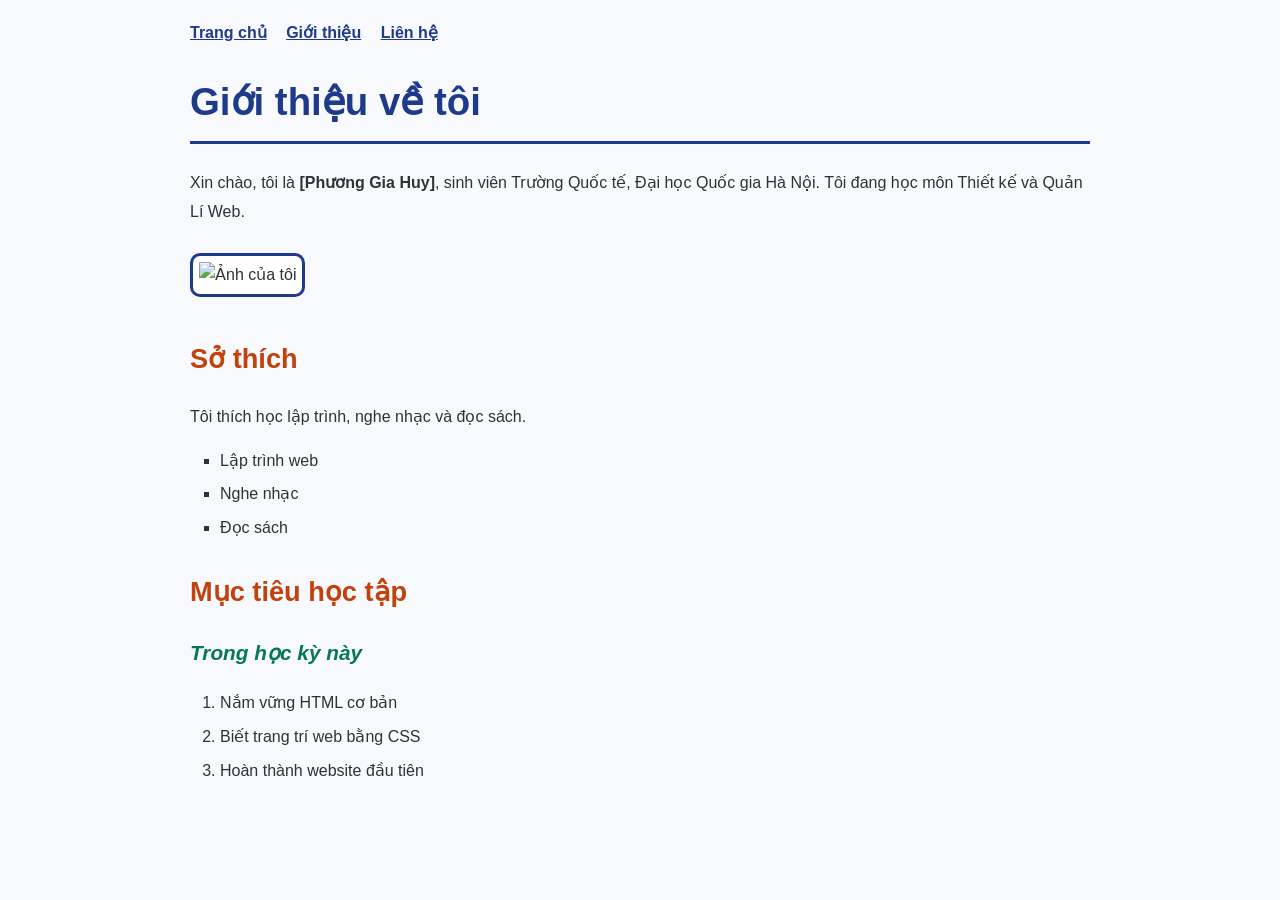
==== project/about.html @ eaeccf90 "HW4: Add external CSS and style About page" ====
<!DOCTYPE html>
<html lang="vi">
<head>
  <meta charset="UTF-8">
  <title>Giới thiệu</title>
  <link rel="stylesheet" href="css/style.css">
</head>
<body>
  <nav>
    <a href="index.html">Trang chủ</a>
    <a href="about.html">Giới thiệu</a>
    <a href="contact.html">Liên hệ</a>
  </nav>
  <h1>Giới thiệu về tôi</h1>

  <p>Xin chào, tôi là <strong>[Phương Gia Huy]</strong>, sinh viên Trường Quốc tế, Đại học Quốc gia Hà Nội. Tôi đang học môn Thiết kế và Quản Lí Web.</p>

  <img src="images/avatar.jpg" alt="Ảnh của tôi" width="300">

  <h2>Sở thích</h2>
  <p>Tôi thích học lập trình, nghe nhạc và đọc sách.</p>
  <ul>
    <li>Lập trình web</li>
    <li>Nghe nhạc</li>
    <li>Đọc sách</li>
  </ul>

  <h2>Mục tiêu học tập</h2>
  <h3>Trong học kỳ này</h3>
  <ol>
    <li>Nắm vững HTML cơ bản</li>
    <li>Biết trang trí web bằng CSS</li>
    <li>Hoàn thành website đầu tiên</li>
  </ol>
</body>
</html>
---- project/css/style.css ----
/* ===== BODY: nền, màu chữ, font, cỡ chữ ===== */
body {
  background-color: #f7f9fc;
  color: #2d3436;
  font-family: Arial, Verdana, sans-serif;
  font-size: 16px;
  line-height: 1.6;
  margin: 0 auto;
  max-width: 900px;
  padding: 20px;
}

/* ===== ĐỀ MỤC: 3 cấp khác nhau ===== */
h1 {
  color: #1e3a8a;
  font-size: 2.4em;
  border-bottom: 3px solid #1e3a8a;
  padding-bottom: 8px;
}

h2 {
  color: #c2410c;
  font-size: 1.7em;
  margin-top: 30px;
}

h3 {
  color: #047857;
  font-size: 1.3em;
  font-style: italic;
}

/* ===== ĐOẠN VĂN ===== */
p {
  line-height: 1.8;
  margin: 0 0 16px 0;
}

/* ===== HÌNH ẢNH ===== */
img {
  max-width: 100%;
  height: auto;
  border: 3px solid #1e3a8a;
  border-radius: 10px;
  padding: 6px;
  margin: 10px 0;
  background-color: #ffffff;
}

/* ===== DANH SÁCH ===== */
ul {
  list-style-type: square;
  padding-left: 30px;
}

ol {
  padding-left: 30px;
}

li {
  margin-bottom: 8px;
}

/* ===== MENU (dùng chung cho cả 3 trang) ===== */
nav a {
  color: #1e3a8a;
  margin-right: 15px;
  font-weight: bold;
}
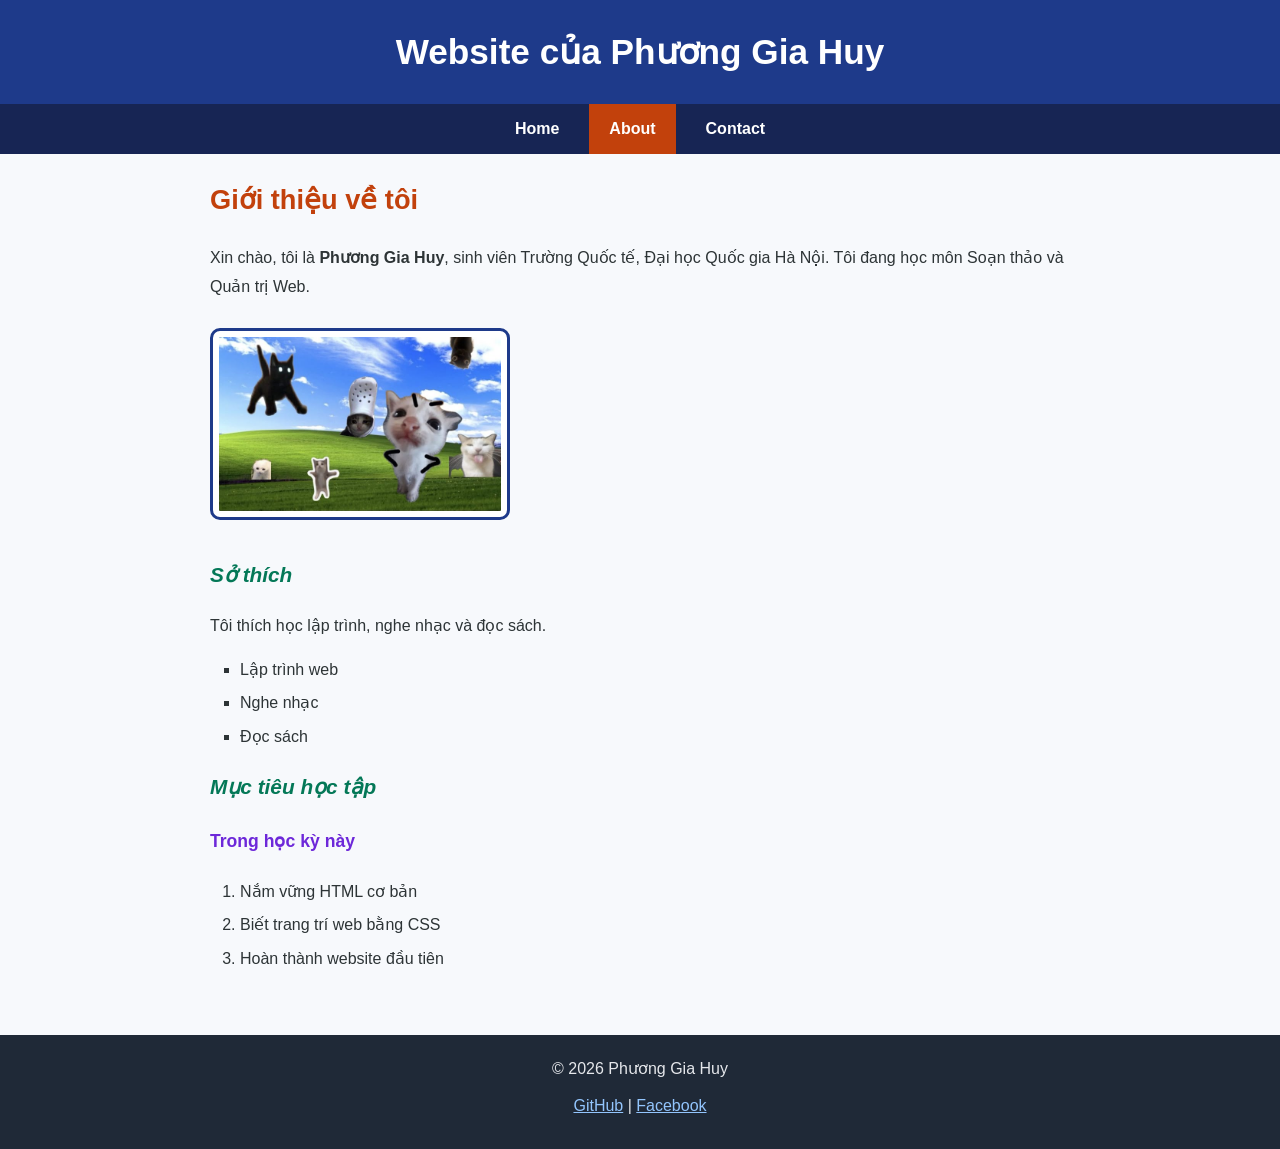
==== commit 350ff60d: "HW5: Add semantic HTML layout and style" ====
--- a/project/about.html
+++ b/project/about.html
@@ -2,35 +2,55 @@
 <html lang="vi">
 <head>
   <meta charset="UTF-8">
+  <meta name="viewport" content="width=device-width, initial-scale=1.0">
   <title>Giới thiệu</title>
   <link rel="stylesheet" href="css/style.css">
 </head>
 <body>
+
+  <header>
+    <h1>Website của Phương Gia Huy</h1>
+  </header>
+
   <nav>
-    <a href="index.html">Trang chủ</a>
-    <a href="about.html">Giới thiệu</a>
-    <a href="contact.html">Liên hệ</a>
+    <ul>
+      <li><a href="index.html">Home</a></li>
+      <li><a href="about.html" class="active">About</a></li>
+      <li><a href="contact.html">Contact</a></li>
+    </ul>
   </nav>
-  <h1>Giới thiệu về tôi</h1>
 
-  <p>Xin chào, tôi là <strong>[Phương Gia Huy]</strong>, sinh viên Trường Quốc tế, Đại học Quốc gia Hà Nội. Tôi đang học môn Thiết kế và Quản Lí Web.</p>
+  <main>
+    <h2>Giới thiệu về tôi</h2>
 
-  <img src="images/avatar.jpg" alt="Ảnh của tôi" width="300">
+    <p>Xin chào, tôi là <strong>Phương Gia Huy</strong>, sinh viên Trường Quốc tế, Đại học Quốc gia Hà Nội. Tôi đang học môn Soạn thảo và Quản trị Web.</p>
 
-  <h2>Sở thích</h2>
-  <p>Tôi thích học lập trình, nghe nhạc và đọc sách.</p>
-  <ul>
-    <li>Lập trình web</li>
-    <li>Nghe nhạc</li>
-    <li>Đọc sách</li>
-  </ul>
+    <img src="images/avatar.jpg" alt="Ảnh của tôi" width="300">
 
-  <h2>Mục tiêu học tập</h2>
-  <h3>Trong học kỳ này</h3>
-  <ol>
-    <li>Nắm vững HTML cơ bản</li>
-    <li>Biết trang trí web bằng CSS</li>
-    <li>Hoàn thành website đầu tiên</li>
-  </ol>
+    <h3>Sở thích</h3>
+    <p>Tôi thích học lập trình, nghe nhạc và đọc sách.</p>
+    <ul>
+      <li>Lập trình web</li>
+      <li>Nghe nhạc</li>
+      <li>Đọc sách</li>
+    </ul>
+
+    <h3>Mục tiêu học tập</h3>
+    <h4>Trong học kỳ này</h4>
+    <ol>
+      <li>Nắm vững HTML cơ bản</li>
+      <li>Biết trang trí web bằng CSS</li>
+      <li>Hoàn thành website đầu tiên</li>
+    </ol>
+  </main>
+
+  <footer>
+    <p>&copy; 2026 Phương Gia Huy</p>
+    <p>
+      <a href="https://github.com/HaiSapa">GitHub</a> |
+      <a href="https://www.facebook.com/">Facebook</a>
+    </p>
+  </footer>
+
 </body>
 </html>
--- a/project/css/style.css
+++ b/project/css/style.css
@@ -1,16 +1,20 @@
-/* ===== BODY: nền, màu chữ, font, cỡ chữ ===== */
+/* ===== CHUNG: reset và nền tảng ===== */
+* {
+  box-sizing: border-box;
+}
+
 body {
   background-color: #f7f9fc;
   color: #2d3436;
   font-family: Arial, Verdana, sans-serif;
   font-size: 16px;
   line-height: 1.6;
-  margin: 0 auto;
-  max-width: 900px;
-  padding: 20px;
+  margin: 0;                      /* bỏ margin mặc định */
+  padding: 0;
+  width: 100%;                    /* bố cục full chiều rộng */
 }
 
-/* ===== ĐỀ MỤC: 3 cấp khác nhau ===== */
+/* ===== ĐỀ MỤC ===== */
 h1 {
   color: #1e3a8a;
   font-size: 2.4em;
@@ -28,6 +32,11 @@
   color: #047857;
   font-size: 1.3em;
   font-style: italic;
+}
+
+h4 {
+  color: #6d28d9;
+  font-size: 1.1em;
 }
 
 /* ===== ĐOẠN VĂN ===== */
@@ -61,9 +70,118 @@
   margin-bottom: 8px;
 }
 
-/* ===== MENU (dùng chung cho cả 3 trang) ===== */
+/* ===== HEADER ===== */
+header {
+  background-color: #1e3a8a;      /* nền xanh đậm */
+  color: #ffffff;                 /* chữ trắng */
+  padding: 24px 20px;
+  text-align: center;             /* căn giữa */
+}
+
+header h1 {
+  color: #ffffff;
+  border-bottom: none;
+  margin: 0;
+  padding: 0;
+  font-size: 2.2em;
+}
+
+/* ===== NAV: thanh điều hướng ngang ===== */
+nav {
+  background-color: #172554;
+}
+
+nav ul {
+  list-style: none;               /* bỏ dấu chấm đầu dòng */
+  margin: 0;
+  padding: 0;
+  display: flex;                  /* các liên kết nằm hàng ngang */
+  justify-content: center;
+  flex-wrap: wrap;
+  gap: 10px;                      /* khoảng cách giữa các liên kết */
+}
+
+nav li {
+  margin: 0;
+}
+
 nav a {
-  color: #1e3a8a;
-  margin-right: 15px;
+  display: inline-block;
+  color: #ffffff;
+  padding: 12px 20px;
+  text-decoration: none;
   font-weight: bold;
 }
+
+nav a:hover,
+nav a.active {
+  background-color: #c2410c;      /* trang hiện tại / khi rê chuột */
+}
+
+/* ===== MAIN: vùng nội dung chính ===== */
+main {
+  max-width: 900px;
+  padding: 24px 20px;             /* padding hai bên */
+}
+
+/* trang không có sidebar (about, contact): căn giữa main */
+body > main {
+  margin: 0 auto;
+}
+
+main > h2:first-child {
+  margin-top: 0;
+}
+
+/* ===== BỐ CỤC HAI CỘT: main + aside ===== */
+.layout {
+  display: flex;
+  gap: 24px;
+  max-width: 1100px;
+  margin: 0 auto;                 /* căn giữa */
+  padding: 0 20px;
+}
+
+.layout main {
+  flex: 3;                        /* cột chính ~ 70% */
+  padding: 24px 0;
+}
+
+aside {
+  flex: 1;                        /* cột phụ ~ 25% */
+  align-self: flex-start;
+  background-color: #e8eefc;
+  border-radius: 10px;
+  padding: 16px 20px;
+  margin-top: 24px;
+}
+
+aside h3 {
+  margin-top: 0;
+}
+
+/* ===== FOOTER ===== */
+footer {
+  background-color: #1f2937;      /* khác màu header */
+  color: #e5e7eb;
+  text-align: center;
+  padding: 20px;
+  margin-top: 24px;
+  clear: both;
+}
+
+footer p {
+  margin: 0 0 8px 0;
+}
+
+footer a {
+  color: #93c5fd;
+}
+
+/* ===== MÀN HÌNH NHỎ: xếp một cột ===== */
+@media (max-width: 700px) {
+  .layout {
+    flex-direction: column;
+    gap: 0;
+  }
+}
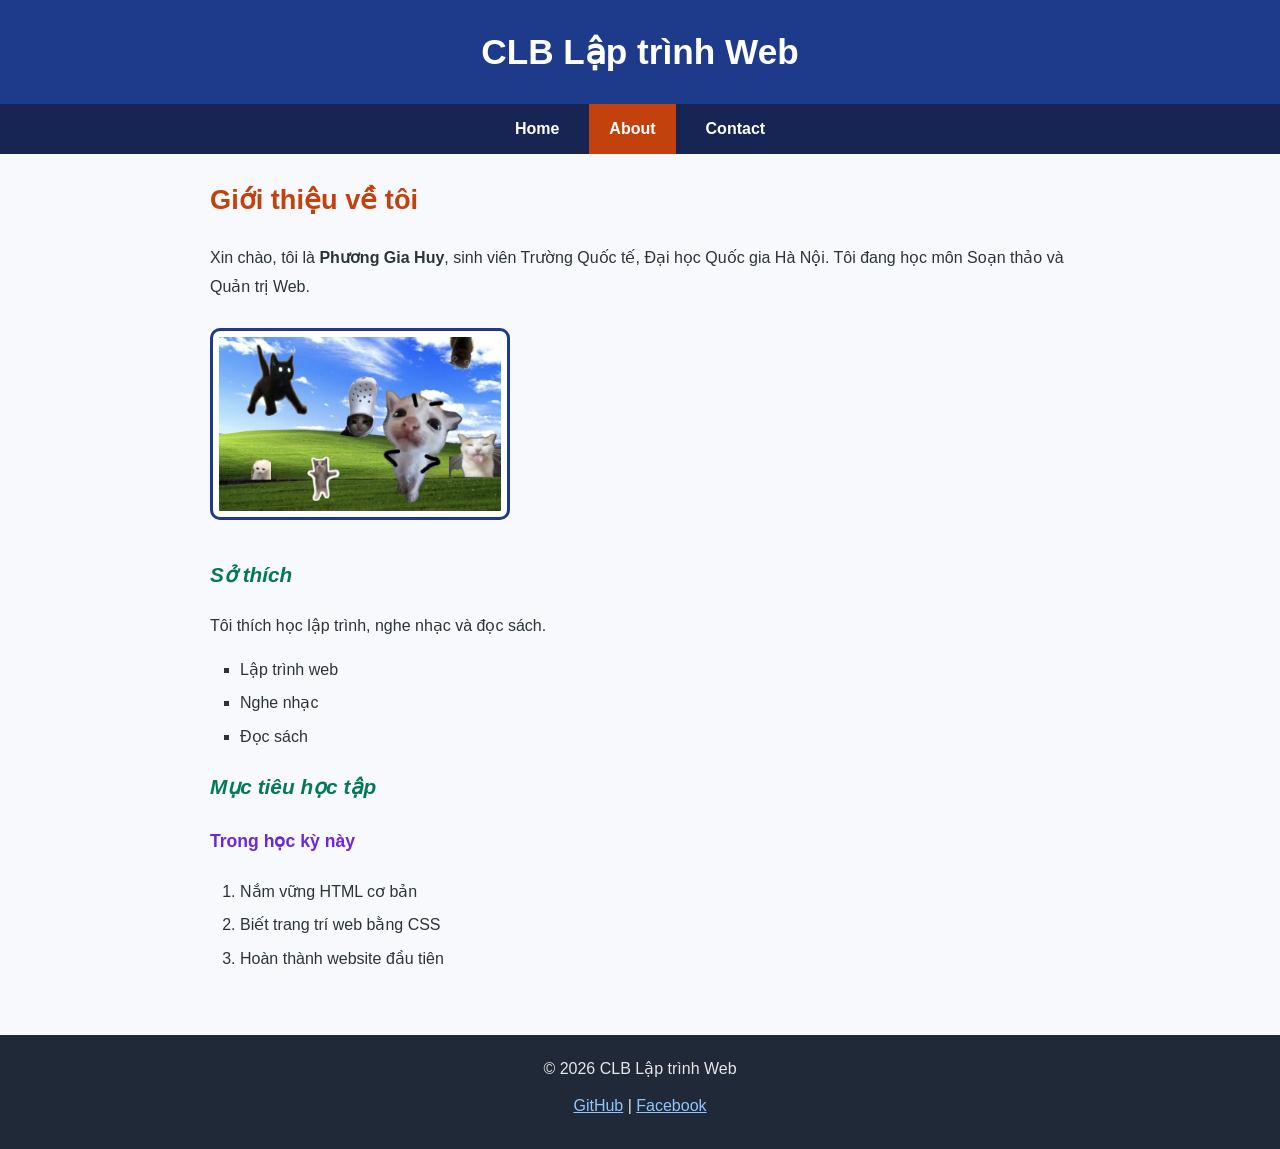
==== commit 9d15574c: "HW6: Complete 3-page mini-site with navigation" ====
--- a/project/about.html
+++ b/project/about.html
@@ -9,7 +9,7 @@
 <body>
 
   <header>
-    <h1>Website của Phương Gia Huy</h1>
+    <h1>CLB Lập trình Web</h1>
   </header>
 
   <nav>
@@ -45,7 +45,7 @@
   </main>
 
   <footer>
-    <p>&copy; 2026 Phương Gia Huy</p>
+    <p>&copy; 2026 CLB Lập trình Web</p>
     <p>
       <a href="https://github.com/HaiSapa">GitHub</a> |
       <a href="https://www.facebook.com/">Facebook</a>
--- a/project/css/style.css
+++ b/project/css/style.css
@@ -185,3 +185,29 @@
     gap: 0;
   }
 }
+
+/* ===== BÀI 6: các mục trong trang chủ và trang liên hệ ===== */
+main section {
+  margin-bottom: 8px;
+}
+
+main section:first-child > h2 {
+  margin-top: 0;
+}
+
+.photos {
+  display: flex;
+  gap: 16px;
+  flex-wrap: wrap;
+}
+
+figure {
+  margin: 0;
+}
+
+figcaption {
+  font-size: 0.9em;
+  font-style: italic;
+  color: #636e72;
+  text-align: center;
+}
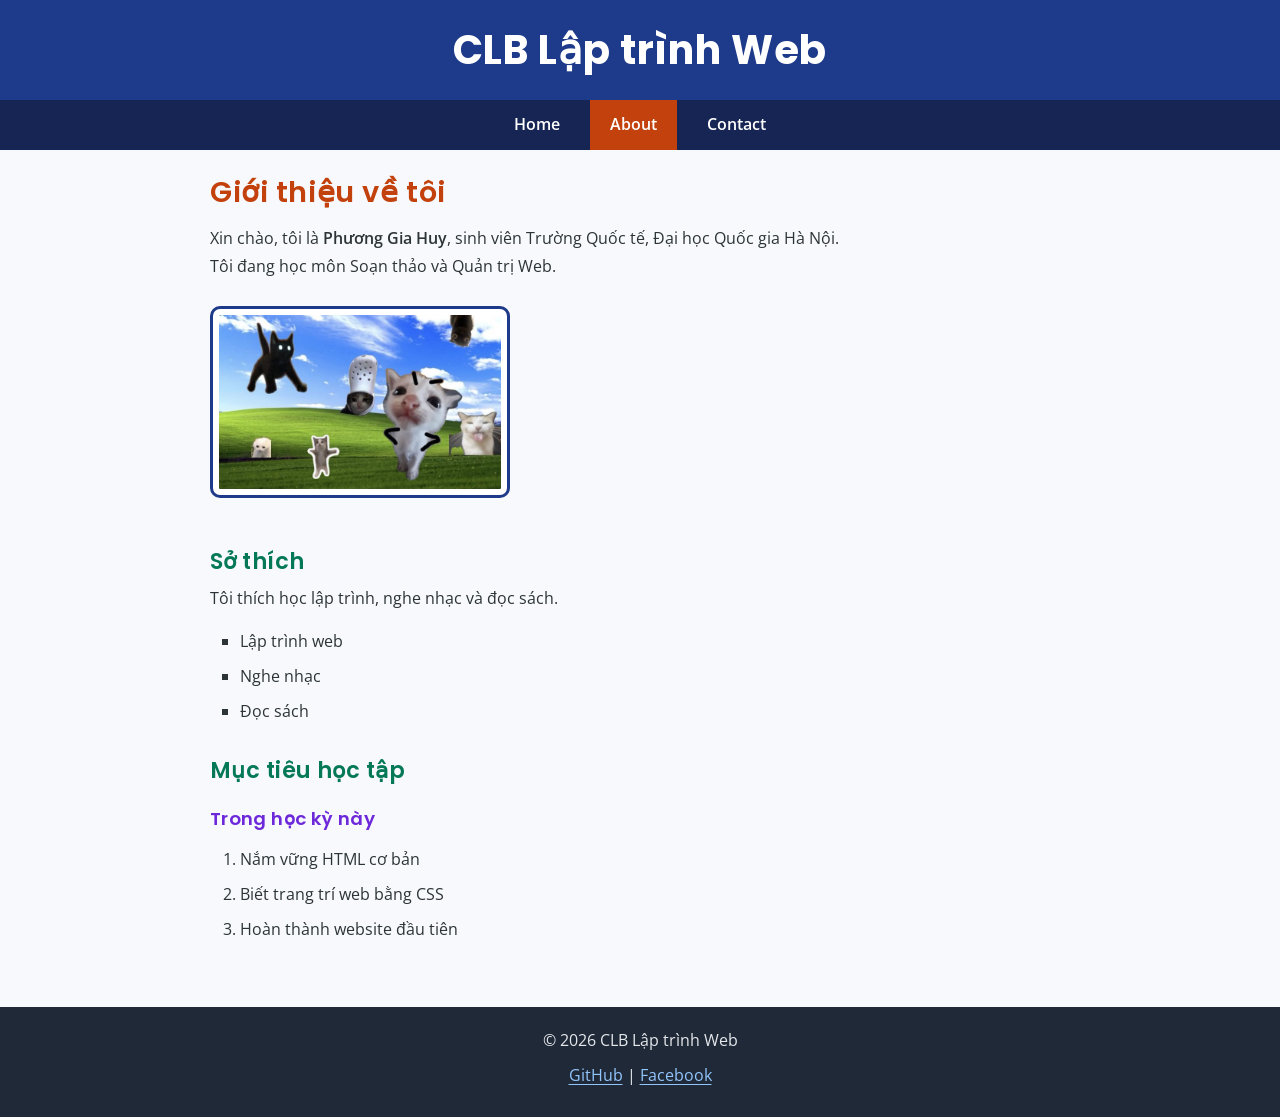
==== commit 9199e420: "HW7: Add Google Fonts and improve typography" ====
--- a/project/about.html
+++ b/project/about.html
@@ -4,6 +4,9 @@
   <meta charset="UTF-8">
   <meta name="viewport" content="width=device-width, initial-scale=1.0">
   <title>Giới thiệu</title>
+  <link rel="preconnect" href="https://fonts.googleapis.com">
+  <link rel="preconnect" href="https://fonts.gstatic.com" crossorigin>
+  <link href="https://fonts.googleapis.com/css2?family=Poppins:wght@600;700&family=Open+Sans:wght@400;600&display=swap" rel="stylesheet">
   <link rel="stylesheet" href="css/style.css">
 </head>
 <body>
--- a/project/css/style.css
+++ b/project/css/style.css
@@ -1,3 +1,10 @@
+/* =====================================================
+   BÀI 7: TYPOGRAPHY
+   - Font đề mục : Poppins (700, 600)
+   - Font nội dung: Open Sans (400, 600)
+   Hai font được nạp bằng thẻ <link> trong <head> của 3 trang.
+   ===================================================== */
+
 /* ===== CHUNG: reset và nền tảng ===== */
 * {
   box-sizing: border-box;
@@ -6,43 +13,77 @@
 body {
   background-color: #f7f9fc;
   color: #2d3436;
-  font-family: Arial, Verdana, sans-serif;
+  font-family: 'Open Sans', Verdana, sans-serif;   /* font nội dung + font dự phòng */
   font-size: 16px;
-  line-height: 1.6;
-  margin: 0;                      /* bỏ margin mặc định */
+  font-weight: 400;
+  line-height: 1.7;               /* >= 1.6 cho dễ đọc */
+  margin: 0;
   padding: 0;
-  width: 100%;                    /* bố cục full chiều rộng */
-}
-
-/* ===== ĐỀ MỤC ===== */
+  width: 100%;
+}
+
+/* ===== ĐỀ MỤC: dùng chung font Poppins ===== */
+h1, h2, h3, h4 {
+  font-family: 'Poppins', Arial, sans-serif;       /* font đề mục + font dự phòng */
+  line-height: 1.3;
+  letter-spacing: 0.02em;
+}
+
+/* Cỡ chữ giảm dần theo tỉ lệ, độ đậm giảm dần: tạo phân cấp rõ ràng */
 h1 {
   color: #1e3a8a;
-  font-size: 2.4em;
+  font-size: 2.5em;
+  font-weight: 700;
   border-bottom: 3px solid #1e3a8a;
   padding-bottom: 8px;
 }
 
 h2 {
   color: #c2410c;
-  font-size: 1.7em;
-  margin-top: 30px;
+  font-size: 1.8em;
+  font-weight: 600;
+  margin: 1.6em 0 0.5em;
 }
 
 h3 {
   color: #047857;
-  font-size: 1.3em;
-  font-style: italic;
+  font-size: 1.4em;
+  font-weight: 600;
+  margin: 1.4em 0 0.4em;
 }
 
 h4 {
   color: #6d28d9;
-  font-size: 1.1em;
-}
-
-/* ===== ĐOẠN VĂN ===== */
+  font-size: 1.15em;
+  font-weight: 600;
+  margin: 1.2em 0 0.4em;
+}
+
+/* ===== ĐOẠN VĂN: dễ đọc ===== */
 p {
-  line-height: 1.8;
-  margin: 0 0 16px 0;
+  line-height: 1.7;
+  margin: 0 0 1em 0;
+}
+
+main p {
+  max-width: 70ch;                /* giới hạn độ dài dòng, không căng sát hai mép */
+}
+
+strong {
+  font-weight: 600;
+}
+
+/* ===== LIÊN KẾT: màu riêng + hover ===== */
+a {
+  color: #1d4ed8;
+  text-decoration: underline;
+  text-underline-offset: 3px;
+  transition: color 0.2s ease;
+}
+
+a:hover {
+  color: #c2410c;
+  text-decoration-thickness: 2px;
 }
 
 /* ===== HÌNH ẢNH ===== */
@@ -56,7 +97,7 @@
   background-color: #ffffff;
 }
 
-/* ===== DANH SÁCH ===== */
+/* ===== DANH SÁCH: khoảng cách đẹp hơn ===== */
 ul {
   list-style-type: square;
   padding-left: 30px;
@@ -67,15 +108,16 @@
 }
 
 li {
-  margin-bottom: 8px;
+  margin-bottom: 0.6em;
+  line-height: 1.6;
 }
 
 /* ===== HEADER ===== */
 header {
-  background-color: #1e3a8a;      /* nền xanh đậm */
-  color: #ffffff;                 /* chữ trắng */
+  background-color: #1e3a8a;
+  color: #ffffff;
   padding: 24px 20px;
-  text-align: center;             /* căn giữa */
+  text-align: center;
 }
 
 header h1 {
@@ -83,7 +125,6 @@
   border-bottom: none;
   margin: 0;
   padding: 0;
-  font-size: 2.2em;
 }
 
 /* ===== NAV: thanh điều hướng ngang ===== */
@@ -92,13 +133,13 @@
 }
 
 nav ul {
-  list-style: none;               /* bỏ dấu chấm đầu dòng */
+  list-style: none;
   margin: 0;
   padding: 0;
-  display: flex;                  /* các liên kết nằm hàng ngang */
+  display: flex;
   justify-content: center;
   flex-wrap: wrap;
-  gap: 10px;                      /* khoảng cách giữa các liên kết */
+  gap: 10px;
 }
 
 nav li {
@@ -110,21 +151,22 @@
   color: #ffffff;
   padding: 12px 20px;
   text-decoration: none;
-  font-weight: bold;
+  font-weight: 600;
+  transition: background-color 0.2s ease;
 }
 
 nav a:hover,
 nav a.active {
-  background-color: #c2410c;      /* trang hiện tại / khi rê chuột */
+  background-color: #c2410c;
+  color: #ffffff;                 /* giữ chữ trắng khi hover */
 }
 
 /* ===== MAIN: vùng nội dung chính ===== */
 main {
   max-width: 900px;
-  padding: 24px 20px;             /* padding hai bên */
-}
-
-/* trang không có sidebar (about, contact): căn giữa main */
+  padding: 24px 20px;
+}
+
 body > main {
   margin: 0 auto;
 }
@@ -138,17 +180,17 @@
   display: flex;
   gap: 24px;
   max-width: 1100px;
-  margin: 0 auto;                 /* căn giữa */
+  margin: 0 auto;
   padding: 0 20px;
 }
 
 .layout main {
-  flex: 3;                        /* cột chính ~ 70% */
+  flex: 3;
   padding: 24px 0;
 }
 
 aside {
-  flex: 1;                        /* cột phụ ~ 25% */
+  flex: 1;
   align-self: flex-start;
   background-color: #e8eefc;
   border-radius: 10px;
@@ -162,7 +204,7 @@
 
 /* ===== FOOTER ===== */
 footer {
-  background-color: #1f2937;      /* khác màu header */
+  background-color: #1f2937;
   color: #e5e7eb;
   text-align: center;
   padding: 20px;
@@ -176,6 +218,35 @@
 
 footer a {
   color: #93c5fd;
+}
+
+footer a:hover {
+  color: #ffffff;                 /* hover trong footer: chuyển sang trắng */
+}
+
+/* ===== CÁC MỤC TRONG TRANG CHỦ VÀ TRANG LIÊN HỆ ===== */
+main section {
+  margin-bottom: 8px;
+}
+
+main section:first-child > h2 {
+  margin-top: 0;
+}
+
+.photos {
+  display: flex;
+  gap: 16px;
+  flex-wrap: wrap;
+}
+
+figure {
+  margin: 0;
+}
+
+figcaption {
+  font-size: 0.9em;
+  color: #636e72;
+  text-align: center;
 }
 
 /* ===== MÀN HÌNH NHỎ: xếp một cột ===== */
@@ -185,29 +256,3 @@
     gap: 0;
   }
 }
-
-/* ===== BÀI 6: các mục trong trang chủ và trang liên hệ ===== */
-main section {
-  margin-bottom: 8px;
-}
-
-main section:first-child > h2 {
-  margin-top: 0;
-}
-
-.photos {
-  display: flex;
-  gap: 16px;
-  flex-wrap: wrap;
-}
-
-figure {
-  margin: 0;
-}
-
-figcaption {
-  font-size: 0.9em;
-  font-style: italic;
-  color: #636e72;
-  text-align: center;
-}
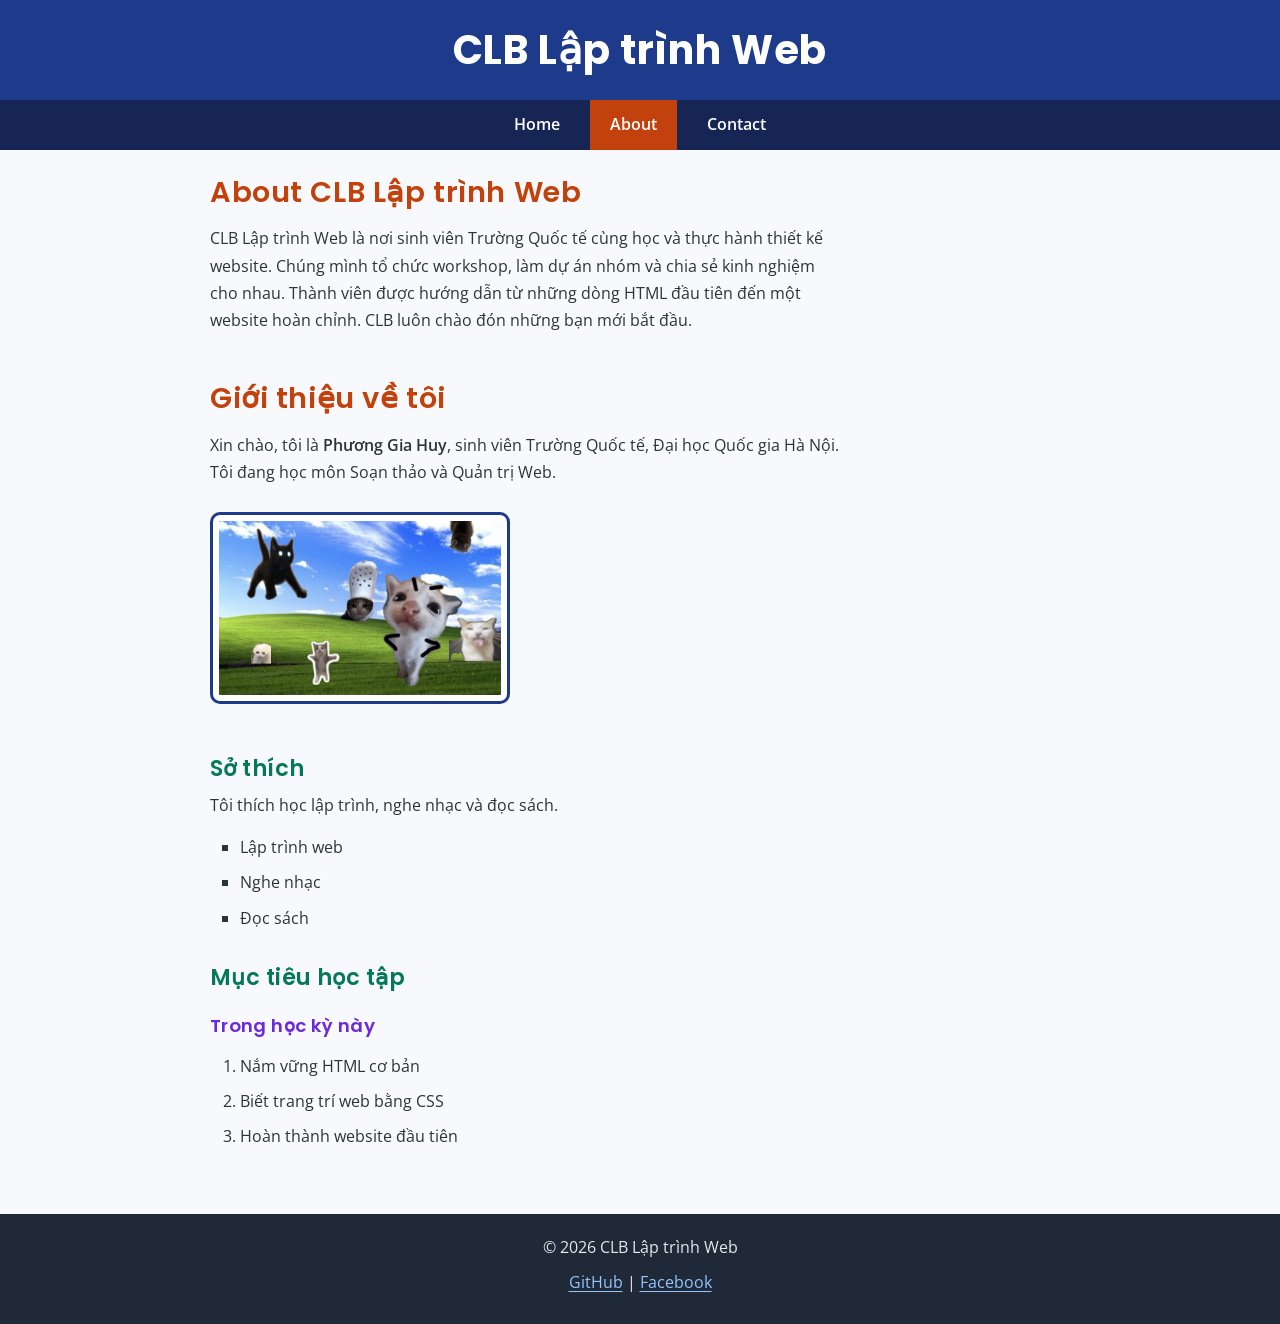
==== commit b317c3c9: "HW2: Set up project folder structure" ====
--- a/project/about.html
+++ b/project/about.html
@@ -24,7 +24,12 @@
   </nav>
 
   <main>
+    <h2>About CLB Lập trình Web</h2>
+    <p>CLB Lập trình Web là nơi sinh viên Trường Quốc tế cùng học và thực hành thiết kế website. Chúng mình tổ chức workshop, làm dự án nhóm và chia sẻ kinh nghiệm cho nhau. Thành viên được hướng dẫn từ những dòng HTML đầu tiên đến một website hoàn chỉnh. CLB luôn chào đón những bạn mới bắt đầu.</p>
+    
+
     <h2>Giới thiệu về tôi</h2>
+
 
     <p>Xin chào, tôi là <strong>Phương Gia Huy</strong>, sinh viên Trường Quốc tế, Đại học Quốc gia Hà Nội. Tôi đang học môn Soạn thảo và Quản trị Web.</p>
 
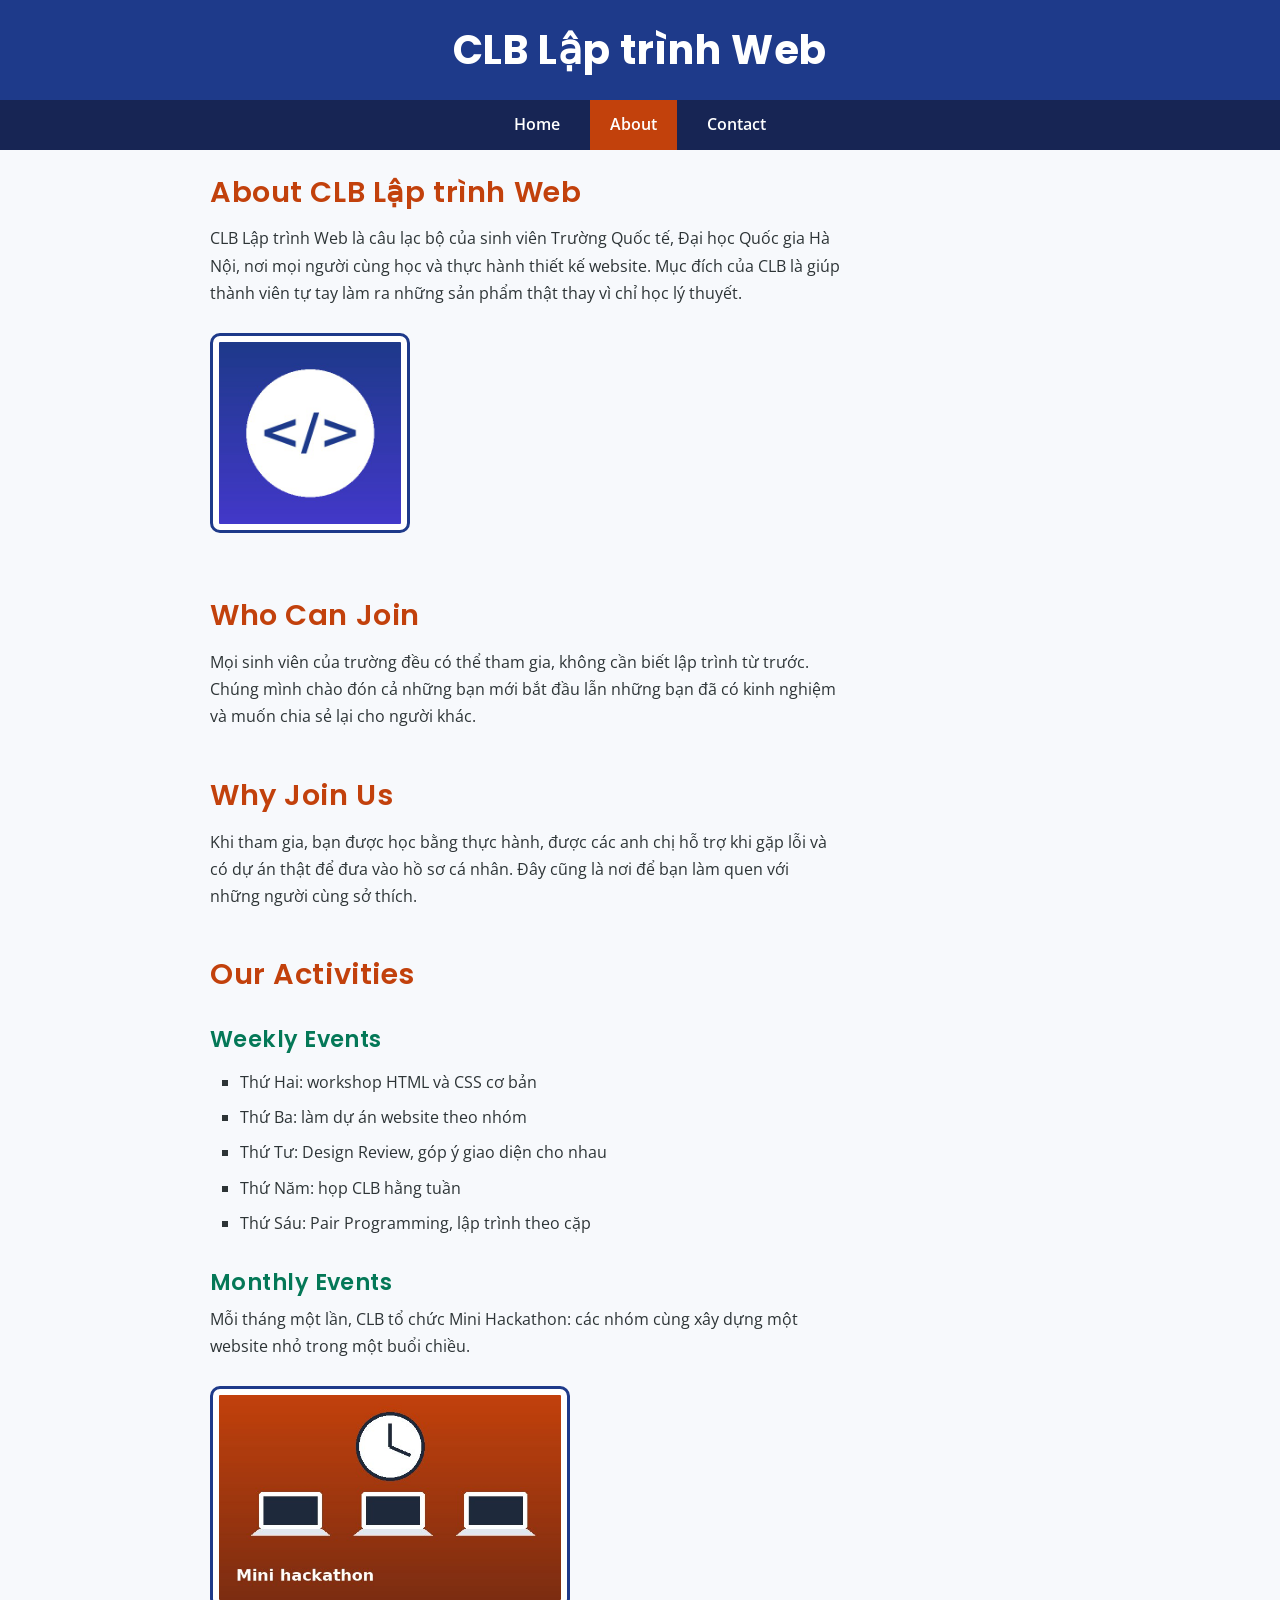
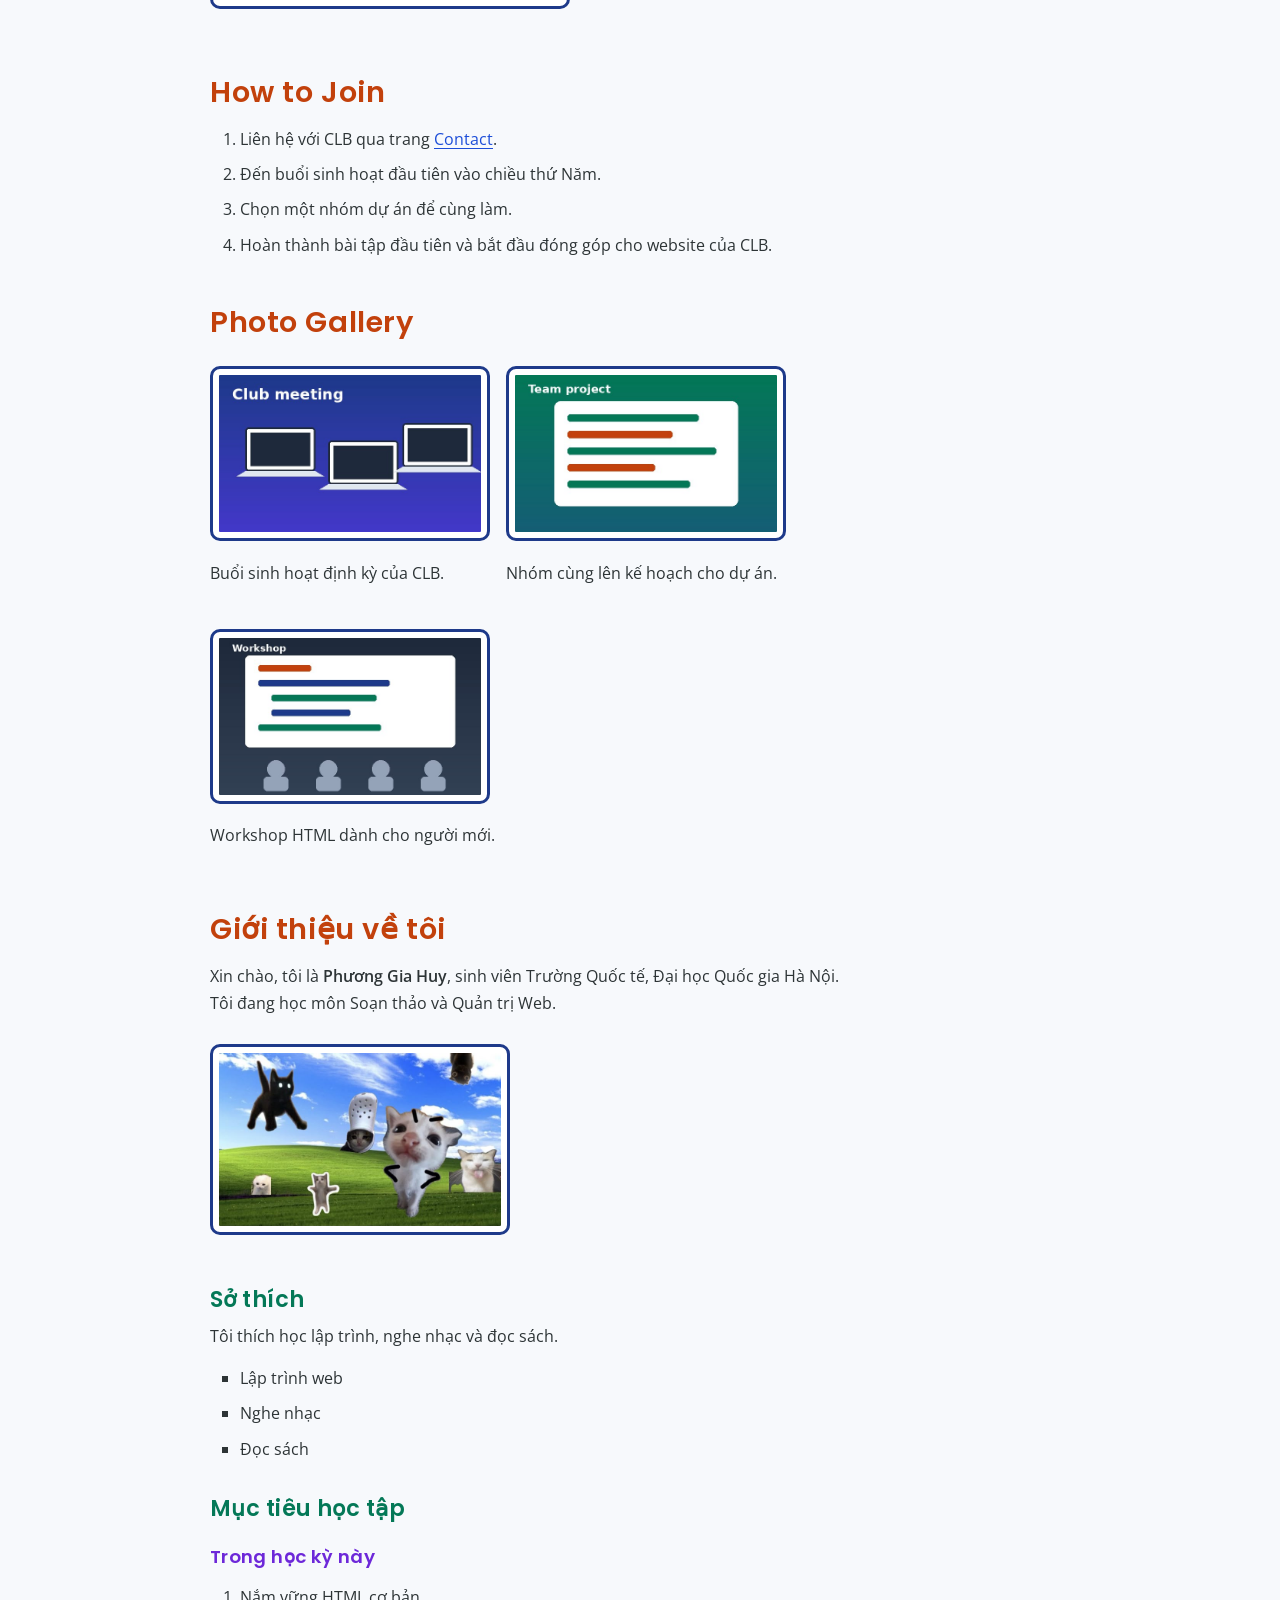
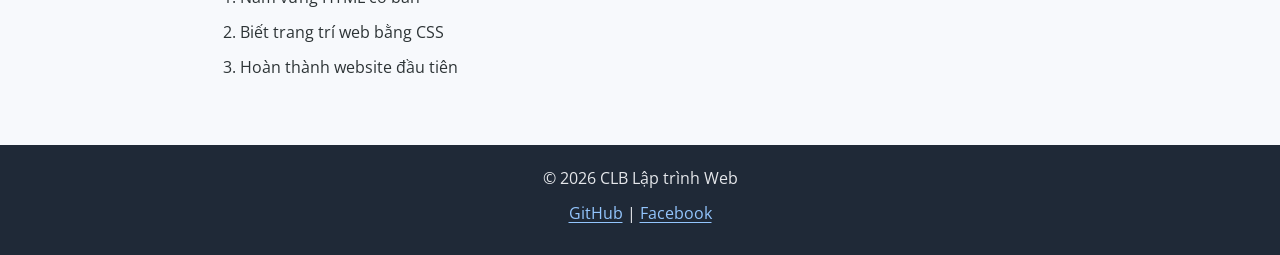
==== commit c6c7919f: "HW3: Upgrade About page with headings, lists, images and gallery" ====
--- a/project/about.html
+++ b/project/about.html
@@ -25,11 +25,54 @@
 
   <main>
     <h2>About CLB Lập trình Web</h2>
-    <p>CLB Lập trình Web là nơi sinh viên Trường Quốc tế cùng học và thực hành thiết kế website. Chúng mình tổ chức workshop, làm dự án nhóm và chia sẻ kinh nghiệm cho nhau. Thành viên được hướng dẫn từ những dòng HTML đầu tiên đến một website hoàn chỉnh. CLB luôn chào đón những bạn mới bắt đầu.</p>
-    
+    <p>CLB Lập trình Web là câu lạc bộ của sinh viên Trường Quốc tế, Đại học Quốc gia Hà Nội, nơi mọi người cùng học và thực hành thiết kế website. Mục đích của CLB là giúp thành viên tự tay làm ra những sản phẩm thật thay vì chỉ học lý thuyết.</p>
+    <img src="images/club-logo.jpg" alt="Logo CLB Lập trình Web: ký hiệu thẻ code trong vòng tròn trắng trên nền xanh đậm" width="200" height="200">
+
+    <h2>Who Can Join</h2>
+    <p>Mọi sinh viên của trường đều có thể tham gia, không cần biết lập trình từ trước. Chúng mình chào đón cả những bạn mới bắt đầu lẫn những bạn đã có kinh nghiệm và muốn chia sẻ lại cho người khác.</p>
+
+    <h2>Why Join Us</h2>
+    <p>Khi tham gia, bạn được học bằng thực hành, được các anh chị hỗ trợ khi gặp lỗi và có dự án thật để đưa vào hồ sơ cá nhân. Đây cũng là nơi để bạn làm quen với những người cùng sở thích.</p>
+
+    <h2>Our Activities</h2>
+    <h3>Weekly Events</h3>
+    <ul>
+      <li>Thứ Hai: workshop HTML và CSS cơ bản</li>
+      <li>Thứ Ba: làm dự án website theo nhóm</li>
+      <li>Thứ Tư: Design Review, góp ý giao diện cho nhau</li>
+      <li>Thứ Năm: họp CLB hằng tuần</li>
+      <li>Thứ Sáu: Pair Programming, lập trình theo cặp</li>
+    </ul>
+
+    <h3>Monthly Events</h3>
+    <p>Mỗi tháng một lần, CLB tổ chức Mini Hackathon: các nhóm cùng xây dựng một website nhỏ trong một buổi chiều.</p>
+    <img src="images/hackathon.jpg" alt="Ba máy tính xách tay và đồng hồ đếm ngược trong buổi Mini Hackathon của CLB" width="360" height="216">
+
+    <h2>How to Join</h2>
+    <ol>
+      <li>Liên hệ với CLB qua trang <a href="contact.html">Contact</a>.</li>
+      <li>Đến buổi sinh hoạt đầu tiên vào chiều thứ Năm.</li>
+      <li>Chọn một nhóm dự án để cùng làm.</li>
+      <li>Hoàn thành bài tập đầu tiên và bắt đầu đóng góp cho website của CLB.</li>
+    </ol>
+
+    <h2>Photo Gallery</h2>
+    <div class="photos">
+      <figure>
+        <img src="images/club-meeting.jpg" alt="Ba máy tính xách tay đặt cạnh nhau trong buổi sinh hoạt định kỳ của CLB" width="280" height="168">
+        <p>Buổi sinh hoạt định kỳ của CLB.</p>
+      </figure>
+      <figure>
+        <img src="images/club-project.jpg" alt="Màn hình hiển thị danh sách công việc của nhóm làm dự án website" width="280" height="168">
+        <p>Nhóm cùng lên kế hoạch cho dự án.</p>
+      </figure>
+      <figure>
+        <img src="images/workshop.jpg" alt="Màn hình trình chiếu đoạn code HTML trước các bạn tham gia workshop" width="280" height="168">
+        <p>Workshop HTML dành cho người mới.</p>
+      </figure>
+    </div>
 
     <h2>Giới thiệu về tôi</h2>
-
 
     <p>Xin chào, tôi là <strong>Phương Gia Huy</strong>, sinh viên Trường Quốc tế, Đại học Quốc gia Hà Nội. Tôi đang học môn Soạn thảo và Quản trị Web.</p>
 
